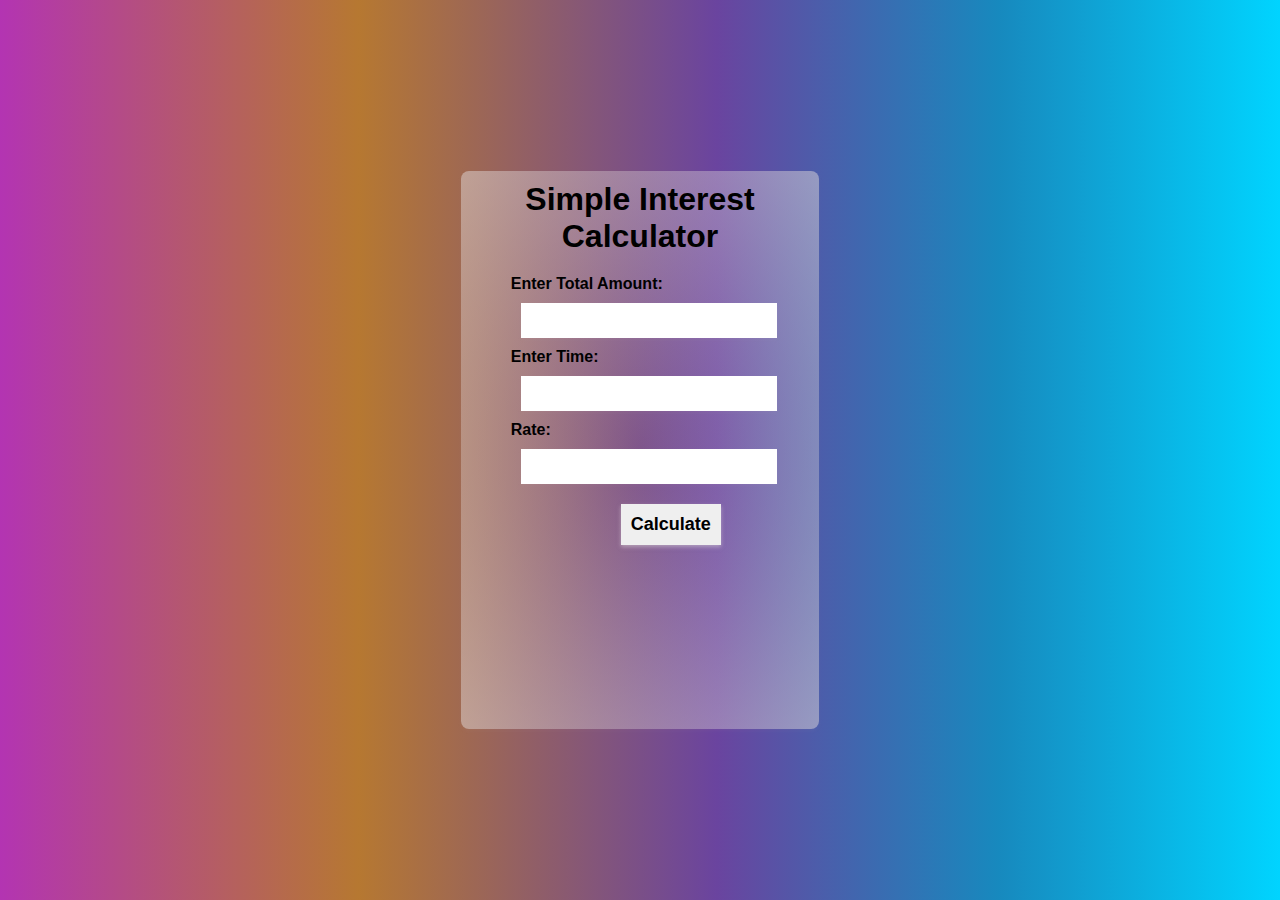
==== index.html @ a53ec9a1 "Add files via upload" ====
<!DOCTYPE html>
<html lang="en">
<head>
    <meta charset="UTF-8">
    <meta http-equiv="X-UA-Compatible" content="IE=edge">
    <meta name="viewport" content="width=device-width, initial-scale=1.0">
    <title>Simple Interest Calculator</title>
    <link rel="stylesheet" href="style.css">
</head>
<body>
    <div class="container">
        <h1>Simple Interest Calculator</h1>
        <div class="inpSection">
            <div class="amt">
                <label for="amount">Enter Total Amount: </label>
                <input type="number" name="amount" id="amount" >
            </div>
            <div class="time">
                <label for="time">Enter Time: </label>
                <input type="number" name="time" id="time" >
            </div>
            <div class="rate">
                <label for="rate">Rate: </label>
                <input type="number" name="rate" id="rate" >
            </div>
            <div class="button">
                <button onclick="Calculate()">Calculate</button>
            </div>
            <div class="result">
                <h3 id="si"></h3>
            </div>
        </div>
    </div>
    
</body>
<script>
    function Calculate()
    {
        let p=document.getElementById('amount').value;
        let t=document.getElementById('time').value;
        let r=document.getElementById('rate').value;

        let  SI=(p*t*r)/100;

        document.getElementById('si').innerHTML="The Total Simple Intrest Is: "+SI;
    }
</script>
</html>
---- style.css ----
*{
    user-select: none;
    margin: 0;
    padding: 0;
    font-family: sans-serif;
    box-sizing: border-box;
    text-decoration: none;
}
body{
    display: grid;
    height: 100vh;
    width: 100%;
    place-items: center;
    background: linear-gradient(90deg, rgba(179,52,178,1) 0%, rgba(182,120,49,1) 28%, rgba(106,68,159,1) 56%, rgba(23,137,190,1) 78%, rgba(0,212,255,1) 100%);
}
.container
{
    text-align: center;
    border-radius: 8px;
    box-shadow: 0 2px 4px rgba(214, 202, 202, 0.05);
    height: 62vh;
    width: 28vw;
    background: radial-gradient(at center, rgba(214, 202, 202, 0.05), rgba(224, 217, 217, 0.5));
}

.container h1
{
    margin: 10px;
}
.inpSection{

    margin: 20px 50px;
    text-align: left;
}
input{
    color: rgba(0, 0, 0, 0.986);
    font-weight: 650;
    outline: none;
    border: none;
    box-shadow: 0 2px 4px rgba(214, 202, 202, 0.05);
    font-size: 18px;
    padding: 15px;
    height: 35px;
    margin: 10px;
    display: flex;
    width: 20vw;
}
.button button{
    padding: 10px;
    margin: 10px 110px;
    font-size: 18px;
    font-weight: 650;
    cursor: pointer;
    border: none;
    outline: none;
    box-shadow: 0 2px 4px rgba(224, 217, 217, 0.5);
}
.result{
    position: relative;
    margin: 20px 0;
}
label{
    font-weight: 600;
}

h3{
    font-size: 20px;
}
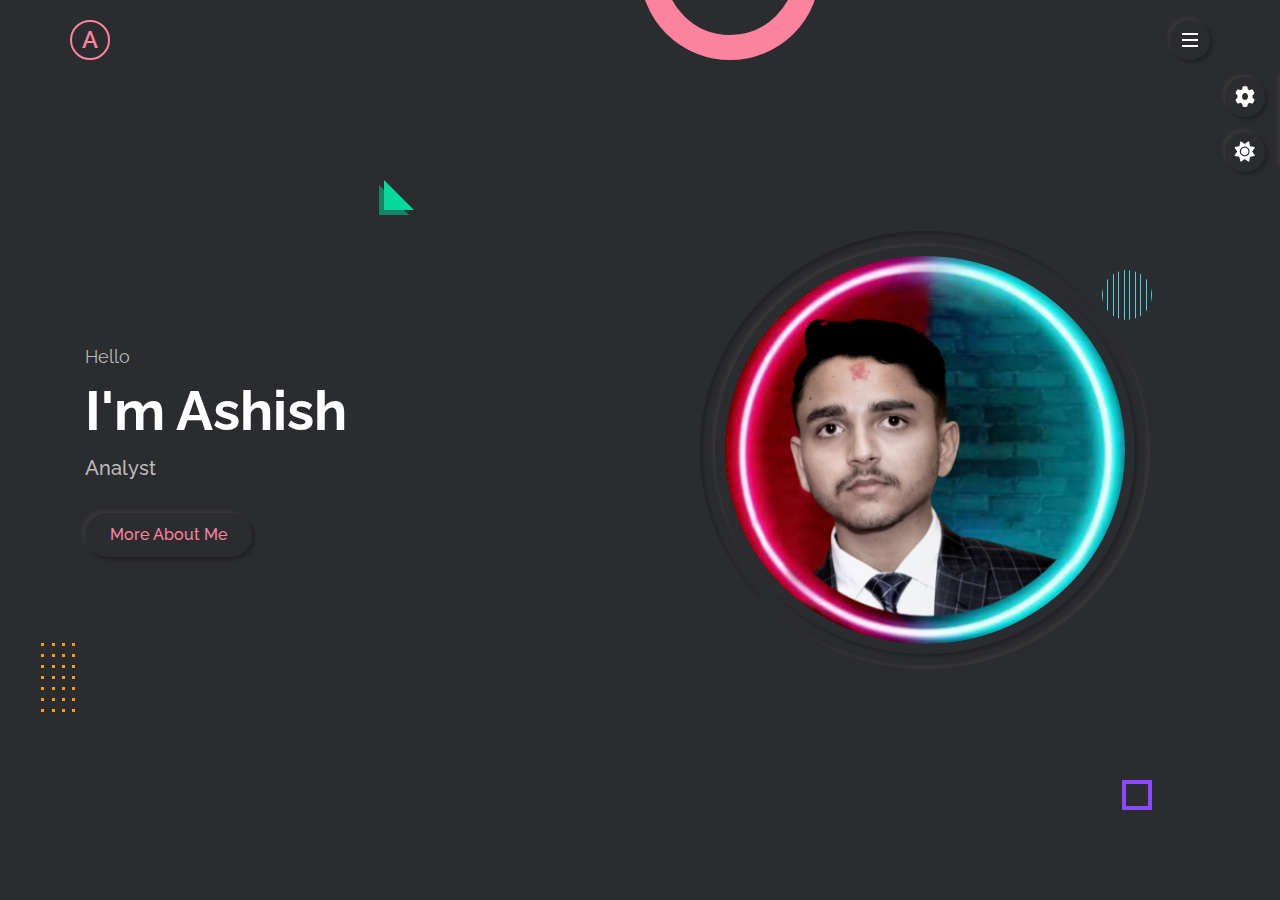
==== commit 08a1ffb7: "Add files via upload" ====
--- a/index.html
+++ b/index.html
@@ -1,48 +1,695 @@
 <!DOCTYPE html>
-<html lang="en">
+<html lang="en-gb">
 <head>
-    <meta charset="UTF-8">
-    <meta http-equiv="X-UA-Compatible" content="IE=edge">
-    <meta name="viewport" content="width=device-width, initial-scale=1.0">
-    <title>Simple Interest Calculator</title>
-    <link rel="stylesheet" href="style.css">
+  <meta charset="utf-8">
+  <title>Ashish Neupane</title>
+  <meta name="viewport" content="width=device-width,initial-scale=1.0">
+  <meta description="Hi! My name is Ashish Neupane I am a Analyst.">
+  <!-- font awesome -->
+  <link rel="stylesheet" type="text/css" href="css/font-awesome.css">
+  <!-- main css -->
+  <link rel="stylesheet" type="text/css" href="css/style.css">
+  <!-- responsive css -->
+  <link rel="stylesheet" type="text/css" href="css/responsive.css">
+   <!-- default color skin -->
+  <link rel="stylesheet" type="text/css" href="css/skins/color-1.css">
+  <!-- style switcher - for demo purposes only -->
+  <link rel="stylesheet" type="text/css" class="alternate-style" title="color-1" href="css/skins/color-1.css">
+  <link rel="stylesheet" type="text/css" class="alternate-style" title="color-2" href="css/skins/color-2.css" disabled>
+  <link rel="stylesheet" type="text/css" class="alternate-style" title="color-3" href="css/skins/color-3.css" disabled>
+  <link rel="stylesheet" type="text/css" class="alternate-style" title="color-4" href="css/skins/color-4.css" disabled>
+  <link rel="stylesheet" type="text/css" class="alternate-style" title="color-5" href="css/skins/color-5.css" disabled>
+  <link rel="stylesheet" type="text/css" href="css/style-switcher.css">
+
 </head>
-<body>
+<body class="dark"
+      oncontextmenu="returnfalse">
+
+  <!-- preloader start -->
+  <div class="preloader">
+      <div class="box">
+         <div></div><div></div><div></div>
+      </div>
+  </div>
+  <!-- preloader end -->
+
+  <!--Popup start-->
+  <div class="popup">
+   <div class="contentBox">
+       <div class="close">
+         <img src="./img/cross.svg" alt="cross mark">
+       </div>
+       <div class="content">
+           <div>
+              <h2>Want to learn TA?</h2>
+           <h3> Scroll Our Blog</h3>
+           <a href="blogger/blog.html">Scroll Now</a>
+           </div>
+       </div>
+   </div>
+</div>
+<!---Automatic show popup after 2 second-->
+<script>
+   const popup = document.querySelector('.popup');
+   const close = document.querySelector('.close');
+
+   window.onload = function(){
+       setTimeout(function(){
+           popup.classList.add('active')
+       } , 1000)
+   }
+
+   close.addEventListener('click',() => {
+       popup.classList.remove('active')
+   })
+</script>
+<!--Popup ends-->
+
+ <!-- header start -->
+ <header class="header">
     <div class="container">
-        <h1>Simple Interest Calculator</h1>
-        <div class="inpSection">
-            <div class="amt">
-                <label for="amount">Enter Total Amount: </label>
-                <input type="number" name="amount" id="amount" >
-            </div>
-            <div class="time">
-                <label for="time">Enter Time: </label>
-                <input type="number" name="time" id="time" >
-            </div>
-            <div class="rate">
-                <label for="rate">Rate: </label>
-                <input type="number" name="rate" id="rate" >
-            </div>
-            <div class="button">
-                <button onclick="Calculate()">Calculate</button>
-            </div>
-            <div class="result">
-                <h3 id="si"></h3>
-            </div>
+       <div class="row justify-content-between">
+          <div class="logo">
+             <a href="">A</a>
+          </div>
+          <div class="hamburger-btn outer-shadow hover-in-shadow">
+             <span></span>
+          </div>
+       </div>
+    </div>
+ </header>
+ <!-- header end -->
+ 
+ <!-- navigation menu start -->
+ <nav class="nav-menu">
+   <div class="close-nav-menu outer-shadow hover-in-shadow">&times;</div>
+   <div class="nav-menu-inner">
+      <ul>
+          <li><a href="#home" class="link-item inner-shadow active">home</a></li>
+          <li><a href="#about" class="link-item outer-shadow hover-in-shadow">about</a></li>
+          <li><a href="#services" class="link-item outer-shadow hover-in-shadow">services</a></li>
+          <li><a href="#portfolio" class="link-item outer-shadow hover-in-shadow">portfolio</a></li>
+          <li><a href="#testimonial" class="link-item outer-shadow hover-in-shadow">testimonial</a></li>
+          <li><a href="#contact" class="link-item outer-shadow hover-in-shadow">contact</a></li>
+      </ul>
+   </div>
+   <!-- copyright text -->
+   <p class="copyright-text">&copy; 2021 Ashish</p>
+ </nav>
+ <div class="fade-out-effect">
+ </div>
+ <!-- navigation menu end -->
+
+ <!-- home section start -->
+ <section class="home-section section active" id="home">
+    <!-- effect wrap start -->
+    <div class="effect-wrap">
+       <div class="effect effect-1">
+       </div>
+       <div class="effect effect-2">
+         <div></div><div></div><div></div><div></div><div></div><div></div><div></div><div></div><div></div><div></div><div></div><div></div><div></div><div></div><div></div><div></div><div></div><div></div><div></div><div></div><div></div><div></div><div></div><div></div><div></div><div></div><div></div><div></div>
+       </div>
+       <div class="effect effect-3">
+       </div>
+       <div class="effect effect-4">
+       </div>
+       <div class="effect effect-5">
+         <div></div><div></div><div></div><div></div><div></div>
+         <div></div><div></div><div></div><div></div><div></div>
+       </div>
+    </div>
+    <!-- effect wrap end -->
+    <div class="container">
+        <div class="row full-screen align-items-center">
+           <div class="home-text">
+             <p>Hello</p>
+             <h2>I'm Ashish</h2>
+             <h1>Analyst</h1>
+             <a href="#about" class="link-item btn-1 outer-shadow hover-in-shadow">More About Me</a>
+           </div>
+           <div class="home-img">
+              <div class="img-box inner-shadow">
+                 <img src="img/profile-pic.png" class="outer-shadow" alt="profile-pic">
+              </div>
+           </div>
         </div>
     </div>
-    
+ </section>
+ <!-- home section end -->
+
+ <!-- about section start -->
+ <section class="about-section section" id="about">
+    <div class="container">
+       <div class="row">
+          <div class="section-title">
+             <h2 data-heading="main info">About me</h2>
+          </div>
+       </div>
+       <div class="row">
+          <div class="about-img">
+             <div class="img-box inner-shadow">
+                <img src="img/profile-pic.png" class="outer-shadow" alt="profile-pic">
+             </div>
+             <!-- social links start -->
+             <div class="social-links">
+                <a href="https://www.facebook.com/ashishneupane4/" class="outer-shadow hover-in-shadow"><i class="fab fa-facebook-f"></i></a>
+                <a href="#" class="outer-shadow hover-in-shadow"><i class="fab fa-twitter"></i></a>
+                <a href="https://www.instagram.com/ashishneupane4/" class="outer-shadow hover-in-shadow"><i class="fab fa-instagram"></i></a>
+                <a href="#" class="outer-shadow hover-in-shadow"><i class="fab fa-linkedin-in"></i></a>
+             </div>
+             <!-- social links end -->
+          </div>
+          <div class="about-info">
+             <p><span>Hi! My name is Ashish Neupane I am a Analyst.</span>  I am 17 years old trader trading in Nepse.My journey on stock market started when I was 15.At that time craze of stock market was not thats high and none of the nepali youtube channel used to share trading videos.Thats why I read a lot of trading books and watched trading videos and foreign market analysis .Thats how my journey to stock market begun . Now ,I am trading in forex as well as stock market and I am providing free trading training to new commers through zoom meeting sessions .. Thank You!</p>
+             <a href="cv.pdf" class="btn-1 outer-shadow hover-in-shadow">Download CV</a>
+             <a href="payment.html" class="link-item btn-1 outer-shadow hover-in-shadow">Book Class</a>
+          </div>
+       </div>
+       <!-- about tabs start -->
+       <div class="row">
+          <div class="about-tabs">
+             <span class="tab-item outer-shadow active" data-target=".skills">skills</span>
+             <span class="tab-item" data-target=".experience">experience</span>
+             <span class="tab-item" data-target=".education">education</span>
+          </div>
+       </div>
+       <!-- about tabs end -->
+
+       <!-- skills start -->
+       <div class="row">
+          <div class="skills tab-content active">
+             <div class="row">
+                <!-- skill item start -->
+                <div class="skill-item">
+                   <p>Analysis</p>
+                   <div class="progress inner-shadow">
+                      <div class="progress-bar" style="width: calc(50% - 14px)">
+                         <span>50%</span>
+                      </div>
+                   </div>
+                </div>
+                <!-- skill item end -->
+                <!-- skill item start -->
+                <div class="skill-item">
+                   <p>Indicators Knowledge</p>
+                   <div class="progress inner-shadow">
+                      <div class="progress-bar" style="width: calc(60% - 14px)">
+                         <span>60%</span>
+                      </div>
+                   </div>
+                </div>
+                <!-- skill item end -->
+                <!-- skill item start -->
+                <div class="skill-item">
+                   <p>Human-Nature Analysis</p>
+                   <div class="progress inner-shadow">
+                      <div class="progress-bar" style="width: calc(70% - 14px)">
+                         <span>70%</span>
+                      </div>
+                   </div>
+                </div>
+                <!-- skill item end -->
+                <!-- skill item start -->
+                <div class="skill-item">
+                   <p>Fundamental Analysis</p>
+                   <div class="progress inner-shadow">
+                      <div class="progress-bar" style="width: calc(80% - 14px)">
+                         <span>80%</span>
+                      </div>
+                   </div>
+                </div>
+                <!-- skill item end -->
+                <!-- skill item start -->
+                <div class="skill-item">
+                   <p>Technical Analysis</p>
+                   <div class="progress inner-shadow">
+                      <div class="progress-bar" style="width: calc(90% - 14px)">
+                         <span>80%</span>
+                      </div>
+                   </div>
+                </div>
+                <!-- skill item end -->
+                <!-- skill item start -->
+                <div class="skill-item">
+                   <p>Overall/Basic Analysis</p>
+                   <div class="progress inner-shadow">
+                      <div class="progress-bar" style="width: calc(100% - 14px)">
+                         <span>95%</span>
+                      </div>
+                   </div>
+                </div>
+                <!-- skill item end -->
+             </div>
+          </div>
+       </div>
+       <!-- skills end -->
+       <!-- experience start -->
+       <div class="row">
+          <div class="experience tab-content">
+             <div class="row">
+                <div class="timeline">
+                   <div class="row">
+                      <!-- timeline item start -->
+                       <div class="timeline-item">
+                          <div class="timeline-item-inner outer-shadow">
+                             <i class="fas fa-briefcase icon"></i>
+                             <span>2019 - Present</span>
+                             <h3>No Position</h3>
+                             <h4>No Company</h4>
+                             <p>Works as Stock Analyst.</p>
+                          </div>
+                       </div>
+                      <!-- timeline item end -->
+                      <!-- timeline item start -->
+                       <div class="timeline-item">
+                          <div class="timeline-item-inner outer-shadow">
+                             <i class="fas fa-briefcase icon"></i>
+                             <span>2019 - Present</span>
+                             <h3>No Position</h3>
+                             <h4>No Company</h4>
+                             <p>Works as Stock Analyst.</p>
+                          </div>
+                       </div>
+                      <!-- timeline item end -->
+                      <!-- timeline item start -->
+                       <div class="timeline-item">
+                          <div class="timeline-item-inner outer-shadow">
+                             <i class="fas fa-briefcase icon"></i>
+                             <span>2019 - Present</span>
+                             <h3>No Position</h3>
+                             <h4>No Company</h4>
+                             <p>Works as Stock Analyst.</p>
+                          </div>
+                       </div>
+                      <!-- timeline item end -->
+                   </div>
+                </div>
+             </div>
+          </div>
+       </div>
+       <!-- experience end -->
+
+       <!-- education start -->
+         <div class="row">
+          <div class="education tab-content">
+             <div class="row">
+                <div class="timeline">
+                   <div class="row">
+                      <!-- timeline item start -->
+                       <div class="timeline-item">
+                          <div class="timeline-item-inner outer-shadow">
+                             <i class="fas fa-graduation-cap icon"></i>
+                             <span>2007 - 2010</span>
+                             <h3>Nursery-One</h3>
+                             <p>Studied at Marigold English Boarding School.</p>
+                          </div>
+                       </div>
+                      <!-- timeline item end -->
+                      <!-- timeline item start -->
+                       <div class="timeline-item">
+                          <div class="timeline-item-inner outer-shadow">
+                             <i class="fas fa-graduation-cap icon"></i>
+                             <span>2010 - 2020</span>
+                             <h3>One-Ten</h3>
+                             <p>Studied at Marigold English Boarding School.</p>
+                          </div>
+                       </div>
+                      <!-- timeline item end -->
+                      <!-- timeline item start -->
+                       <div class="timeline-item">
+                          <div class="timeline-item-inner outer-shadow">
+                             <i class="fas fa-graduation-cap icon"></i>
+                             <span>2020 - 2022</span>
+                             <h3>Eleven-Twelve</h3>
+                             <p>.Studying At Gorkha Secondary School</p>
+                          </div>
+                       </div>
+                      <!-- timeline item end -->
+                   </div>
+                </div>
+             </div>
+          </div>
+       </div>
+       <!-- education end -->
+    </div>
+ </section>
+ <!-- about section end -->
+
+ <!-- service section start -->
+ <section class="service-section section" id="services">
+    <div class="container">
+       <div class="row">
+          <div class="section-title">
+             <h2 data-heading="Services">What i do</h2>
+          </div>
+       </div>
+       <div class="row">
+         <!-- service item start -->
+         <div class="service-item">
+            <div class="service-item-inner outer-shadow">
+                <div class="icon inner-shadow">
+                   <i class="fas fa-mobile-alt"></i>
+                </div>
+                <h3>Technical Analysis</h3>
+                <p>Lorem ipsum dolor sit amet, consectetur adipiscing elit, sed do eiusmod. </p>
+            </div>
+         </div>
+         <!-- service item end -->
+         <!-- service item start -->
+         <div class="service-item">
+            <div class="service-item-inner outer-shadow">
+                <div class="icon inner-shadow">
+                   <i class="fas fa-laptop-code"></i>
+                </div>
+                <h3>Fundamental Analysis</h3>
+                <p>Lorem ipsum dolor sit amet, consectetur adipiscing elit, sed do eiusmod. </p>
+            </div>
+         </div>
+         <!-- service item end -->
+         <!-- service item start -->
+         <div class="service-item">
+            <div class="service-item-inner outer-shadow">
+                <div class="icon inner-shadow">
+                   <i class="fas fa-palette"></i>
+                </div>
+                <h3>Basic Analysis</h3>
+                <p>Lorem ipsum dolor sit amet, consectetur adipiscing elit, sed do eiusmod. </p>
+            </div>
+         </div>
+         <!-- service item end -->
+         <!-- service item start -->
+         <div class="service-item">
+            <div class="service-item-inner outer-shadow">
+                <div class="icon inner-shadow">
+                   <i class="fas fa-code"></i>
+                </div>
+                <h3>Overall Analysis</h3>
+                <p>Lorem ipsum dolor sit amet, consectetur adipiscing elit, sed do eiusmod. </p>
+            </div>
+         </div>
+         <!-- service item end -->
+         <!-- service item start -->
+         <div class="service-item">
+            <div class="service-item-inner outer-shadow">
+                <div class="icon inner-shadow">
+                   <i class="fas fa-search"></i>
+                </div>
+                <h3>Human-Nature Analysis</h3>
+                <p>Lorem ipsum dolor sit amet, consectetur adipiscing elit, sed do eiusmod. </p>
+            </div>
+         </div>
+         <!-- service item end -->
+         <!-- service item start -->
+         <div class="service-item">
+            <div class="service-item-inner outer-shadow">
+                <div class="icon inner-shadow">
+                   <i class="fas fa-bullhorn"></i>
+                </div>
+                <h3>Great support</h3>
+                <p>Lorem ipsum dolor sit amet, consectetur adipiscing elit, sed do eiusmod. </p>
+            </div>
+         </div>
+         <!-- service item end -->
+       </div>
+    </div>
+ </section>
+ <!-- service section end -->
+
+ <!-- portfolio section start -->
+ <section class="portfolio-section section" id="portfolio">
+    <div class="container">
+       <div class="row">
+          <div class="section-title">
+             <h2 data-heading="portfolio">Latest Works</h2>
+          </div>
+       </div>
+       <!-- portfolio filter start -->
+       <div class="row">
+          <div class="portfolio-filter">
+             <span class="filter-item outer-shadow active" data-target="all">all</span>
+             <span class="filter-item" data-target="NEPSE Analysis">NEPSE Analysis</span>
+             <span class="filter-item" data-target="Fundamental Strong Stocks">Fundamental Strong Stocks</span>
+             <span class="filter-item" data-target="Technical Analysis">Technical Analysis</span>
+             <span class="filter-item" data-target="Sector-wise Analysis">Sector-wise Analysis</span>
+          </div>
+       </div>
+       <!-- portfolio filter end -->
+
+       <!-- portfolio items start -->
+       <div class="row portfolio-items">
+          <!-- portfolio item start -->
+           <div class="portfolio-item" data-category="NEPSE Analysis">
+              <div class="portfolio-item-inner outer-shadow">
+                 <div class="portfolio-item-img">
+                    <img src="img/portfolio/thumb/project-1.png" alt="portfolio" 
+                    data-screenshots="img/portfolio/large/project-1/1.png,
+                    img/portfolio/large/project-1/2.png,
+                    img/portfolio/large/project-1/3.png,
+                    img/portfolio/large/project-1/4.png">
+                    <!-- view project btn -->
+                    <span class="view-project">view project</span>
+                 </div>
+                 <p class="portfolio-item-title">personal portfolio</p>
+                 <!-- portfolio item details start -->
+                 <div class="portfolio-item-details">
+                    <div class="row">
+                       <div class="description">
+                         <h3>Project Brief:</h3>
+                         <p>As Per My Knowledge I Have A surface Analysis On NEPSE Which I Have Posted below.Watch It Out. Incase Of Any Confusion You May Contact Me !Ashish Neupane.</p>
+                       </div>
+                       <div class="info">
+                         <h3>Project info</h3>
+                         <ul>
+                            <li>Date - <span>2021-10-07</span></li>
+                            <li>Client - <span>Ashish Neupane</span></li>
+                            <li>Tools - <span>Chart Tools</span></li>
+                            <li>Web - <span><a href="#">nepsealpha.com</a></span></li>
+                         </ul>
+                       </div>
+                    </div>
+                 </div>
+                 <!-- portfolio item details end -->
+              </div>
+           </div>
+          <!-- portfolio item end -->
+         
+         <!--portfolio item start-->
+         <div class="portfolio-item" data-category="Fundamental Strong Stocks">
+              <div class="portfolio-item-inner outer-shadow">
+                 <div class="portfolio-item-img">
+                    <img src="img/portfolio/thumb/project-2.png" alt="portfolio" 
+                    data-screenshots="img/portfolio/large/project-2/1.png">
+                    <!-- view project btn -->
+                    <span class="view-project">view project</span>
+                 </div>
+                 <p class="portfolio-item-title">Fundamental Strong Stocks</p>
+                 <!-- portfolio item details start -->
+                 <div class="portfolio-item-details">
+                    <div class="row">
+                       <div class="description">
+                         <h3>Project Brief:</h3>
+                         <p>Here is the list of fundamental strong stocks of NEPSE filter out by Ashish Neupane. Check it out.</p>
+                       </div>
+                       <div class="info">
+                         <h3>Project info</h3>
+                         <ul>
+                            <li>Date - <span>2021-10-09</span></li>
+                            <li>Client - <span>Ashish Nepane</span></li>
+                            <li>Tools - <span>balance sheet,PB,..</span></li>
+                            <li>Web - <span><a href="#">siteofcompany</a></span></li>
+                         </ul>
+                       </div>
+                    </div>
+                 </div>
+                 <!-- portfolio item details end -->
+              </div>
+           </div>
+         
+     <!-- portfolio items end -->
+  </div>
+</section>       
+ <!-- portfolio section end -->
+
+ <!-- testimonial section start -->
+ <section class="testimonial-section section" id="testimonial">
+   <div class="container">
+      <div class="row">
+         <div class="section-title">
+            <h2 data-heading="testimonial">Client Speak</h2>
+         </div>
+      </div>
+      <div class="row">
+         <div class="testi-box">
+            <div class="testi-slider outer-shadow">
+               <div class="testi-slider-container">
+                  <!-- testi item start -->
+                  <div class="testi-item active">
+                     <i class="fas fa-quote-left left"></i>
+                     <i class="fas fa-quote-right right"></i>
+                     <p>Lorem ipsum dolor sit amet, consectetur adipiscing elit, sed do eiusmod tempor incididunt ut labore et dolore magna aliqua</p>
+                     <img src="img/testimonial/1.png" alt="testimonial">
+                     <span>Raj Himachal</span>
+                  </div>
+                  <!-- testi item end -->
+                  <!-- testi item start -->
+                  <div class="testi-item">
+                     <i class="fas fa-quote-left left"></i>
+                     <i class="fas fa-quote-right right"></i>
+                     <p>Lorem ipsum dolor sit amet, consectetur adipiscing elit, sed do eiusmod tempor incididunt ut labore et dolore magna aliqua</p>
+                     <img src="img/testimonial/1.png" alt="testimonial">
+                     <span>soshiv upreti</span>
+                  </div>
+                  <!-- testi item end -->
+                  <!-- testi item start -->
+                  <div class="testi-item">
+                     <i class="fas fa-quote-left left"></i>
+                     <i class="fas fa-quote-right right"></i>
+                     <p>Lorem ipsum dolor sit amet, consectetur adipiscing elit, sed do eiusmod tempor incididunt ut labore et dolore magna aliqua</p>
+                     <img src="img/testimonial/1.png" alt="testimonial">
+                     <span>Ashish Neupane</span>
+                  </div>
+                  <!-- testi item end -->
+               </div>
+            </div>
+            <div class="testi-slider-nav">
+               <span class="prev outer-shadow hover-in-shadow"><i class="fas fa-angle-left"></i></span>
+               <span class="next outer-shadow hover-in-shadow"><i class="fas fa-angle-right"></i></span>
+            </div>
+         </div>
+      </div>
+   </div>
+ </section>
+ <!-- testimonial section end -->
+
+ <!-- contact section start -->
+ <section class="contact-section section" id="contact">
+    <div class="container">
+       <div class="row">
+          <div class="section-title">
+             <h2 data-heading="contact">Get In Touch</h2>
+          </div>
+       </div>
+       <div class="row">
+          <!-- contact item start -->
+          <div class="contact-item">
+             <div class="contact-item-inner outer-shadow">
+               <i class="fas fa-phone"></i>
+               <span>Phone</span>
+               <p>+9779829565752</p>
+             </div>
+          </div>
+          <!-- contact item end -->
+          <!-- contact item start -->
+          <div class="contact-item">
+             <div class="contact-item-inner outer-shadow">
+               <i class="fas fa-envelope"></i>
+               <span>Email</span>
+               <p>contact@ashishneupane.info.np</p>
+             </div>
+          </div>
+          <!-- contact item end -->
+          <!-- contact item start -->
+          <div class="contact-item">
+             <div class="contact-item-inner outer-shadow">
+               <i class="fas fa-map-marker-alt"></i>
+               <span>Address</span>
+               <p>Tulsipur, Nepal</p>
+             </div>
+          </div>
+          <!-- contact item end -->
+       </div>
+       <div class="row">
+         <div class="contact-form">
+          <form action="https://formsubmit.co/e007603e1a70006af11b4a88a1d263e3" method="POST" >
+           <input type="hidden" name="_captcha" value="false">
+           <input type="hidden" name="_next" value="https://ashishneupane.info.np/#home">
+                  <div class="row">
+                      <div class="w-50">
+                         <div class="input-group outer-shadow hover-in-shadow">
+                           <input type="text" placeholder="Name" class="input-control" name="name" required>
+                         </div>
+                         <div class="input-group outer-shadow hover-in-shadow">
+                           <input type="text" placeholder="Email" class="input-control" name="email" required>
+                         </div>
+                         <div class="input-group outer-shadow hover-in-shadow">
+                           <input type="text" placeholder="Subject" class="input-control" name="subject">
+                         </div>
+                      </div>
+                      <div class="w-50">
+                         <div class="input-group outer-shadow hover-in-shadow">
+                            <textarea class="input-control" name="message" placeholder="Message"></textarea>
+                         </div>
+                      </div>
+                  </div>
+                  <div class="row">
+                     <div class="submit-btn">
+                        <button type="submit" class="btn-1 outer-shadow hover-in-shadow">Send Message</button>
+                     </div>
+                  </div>
+            </form>
+         </div>
+       </div>
+    </div>
+ </section>
+ <!-- contact section end -->
+
+ <!-- portfolio popup start -->
+ <div class="pp portfolio-popup">
+    <div class="pp-details">
+       <div class="pp-details-inner">
+          <div class="pp-title">
+             <h2></h2>
+             <p>Category - <span class="pp-project-category"></span></p>
+          </div>
+          <div class="pp-project-details">
+          </div>
+       </div>
+    </div>
+
+    <div class="separator"></div>
+
+    <div class="pp-main">
+       <div class="pp-main-inner">
+          <div class="pp-project-details-btn outer-shadow hover-in-shadow">Project Details <i class="fas fa-plus"></i></div>
+          <div class="pp-close outer-shadow hover-in-shadow">&times;</div>
+          <img src="img/portfolio/large/project-1/1.png" alt="img" class="pp-img outer-shadow">
+          <div class="pp-counter"></div>
+       </div>
+       <div class="pp-loader">
+          <div></div>
+       </div>
+       <!-- pp navigation -->
+       <div class="pp-prev"><i class="fas fa-play"></i></div>
+        <div class="pp-next"><i class="fas fa-play"></i></div>
+    </div>
+ </div>
+ <!-- portfolio popup end -->
+
+ <!-- style switcher start - for demo purposes only -->
+ <div class="style-switcher outer-shadow">
+    <div class="style-switcher-toggler s-icon outer-shadow hover-in-shadow">
+       <i class="fas fa-cog fa-spin"></i>
+    </div>
+    <div class="day-night s-icon outer-shadow hover-in-shadow">
+       <i class="fas"></i>
+    </div>
+
+    <h4>Theme Colors</h4>
+    <div class="colors">
+      <span class="color-1" onclick="setActiveStyle('color-1')"></span>
+      <span class="color-2" onclick="setActiveStyle('color-2')"></span>
+      <span class="color-3" onclick="setActiveStyle('color-3')"></span>
+      <span class="color-4" onclick="setActiveStyle('color-4')"></span>
+      <span class="color-5" onclick="setActiveStyle('color-5')"></span>
+    </div>
+ </div>
+ <!-- style switcher end -->
+
+
+<!-- main js -->
+<script src="js/main.js"></script>
+<!-- style switcher js -->
+<script src="js/style-switcher.js"></script>
 </body>
-<script>
-    function Calculate()
-    {
-        let p=document.getElementById('amount').value;
-        let t=document.getElementById('time').value;
-        let r=document.getElementById('rate').value;
-
-        let  SI=(p*t*r)/100;
-
-        document.getElementById('si').innerHTML="The Total Simple Intrest Is: "+SI;
-    }
-</script>
-</html>+</html>
+
--- a/css/style.css
+++ b/css/style.css
@@ -0,0 +1,1439 @@
+
+/*-----------
+fonts
+--------------*/
+@import url('https://fonts.googleapis.com/css2?family=Raleway:wght@400;500;600;700&display=swap');
+
+@import url('https://cdnjs.cloudflare.com/ajax/libs/font-awesome/6.0.0-beta3/css/all.min.css');
+
+/*---------------
+global style
+----------------*/
+/* define custom css variables */
+:root{
+   --bg-black-900: #000000;
+   --bg-black-100: #dddddd;
+   --bg-black-50: #eff0f4;
+   --bg-opacity: rgba(255,255,255,0.5);
+   --text-black-900: #000000;
+   --text-black-700: #555555;
+   --text-black-600: #666666;
+   --text-black-300: #bbbbbb;
+   --outer-shadow: 3px 3px 3px #d0d0d0, -3px -3px 3px #f8f8f8;
+   --outer-shadow-0: 0 0 0 #d0d0d0, 0 0 0 #f8f8f8;
+   --inner-shadow: inset 3px 3px 3px #d0d0d0, inset -3px -3px 3px #f8f8f8;
+   --inner-shadow-0: inset 0 0 0 #d0d0d0, inset 0 0 0 #f8f8f8;
+}
+/* override custom css variables for dark theme */
+body.dark{
+   --bg-black-900: #ffffff;
+   --bg-black-100: #353535;
+   --bg-black-50: #2b2c2f;
+   --bg-opacity: rgba(43,44,47,0.5);
+   --text-black-900: #ffffff;
+   --text-black-700: #ffffff;
+   --text-black-600: #bbbbbb;
+   --outer-shadow: 3px 3px 3px #222327, -3px -3px 3px #363636;
+   --outer-shadow-0: 0 0 0 #222327, 0 0 0 #363636;
+   --inner-shadow: inset 3px 3px 3px #222327, inset -3px -3px 3px #363636;
+   --inner-shadow-0: inset 0 0 0 #222327, inset 0 0 0 #363636;
+}
+body{
+   font-size: 16px;
+   line-height: 1.5;
+   overflow-x: hidden;
+   background-color: var(--bg-black-50);
+}
+body.hidden-scrolling{
+   overflow-y: hidden;
+}
+*:not(i){
+   font-family: 'Raleway', sans-serif;
+   font-weight: 400;
+}
+*{
+   margin:0;
+   padding: 0;
+   box-sizing: border-box;
+   outline: none;
+}
+:before,:after{
+   box-sizing: border-box;
+}
+a{
+   text-decoration: none;
+}
+ul{
+   list-style: none;
+   margin:0;
+   padding:0;
+}
+img{
+   vertical-align: middle;
+   max-width: 100%;
+}
+.container{
+   max-width: 1140px;
+   margin:auto;
+}
+.row{
+   display: flex;
+   flex-wrap: wrap;
+}
+.justify-content-between{
+   justify-content: space-between;
+}
+.outer-shadow{
+   box-shadow: var(--outer-shadow);
+}
+.inner-shadow{
+   box-shadow: var(--inner-shadow);
+}
+.hover-in-shadow{
+   position: relative;
+   z-index: 1;
+}
+.hover-in-shadow:hover{
+   box-shadow: var(--outer-shadow-0);  
+}
+.hover-in-shadow:after{
+   content: '';
+   position: absolute;
+   left:0;
+   top:0;
+   width: 100%;
+   height: 100%;
+   transition: all 0.3s ease;
+   z-index: -1;
+}
+.hover-in-shadow:hover:after{
+   box-shadow: var(--inner-shadow);
+}
+.align-items-center{
+   align-items: center;
+}
+.btn-1{
+   padding: 10px 25px;
+   font-size: 16px;
+   font-weight: 500;
+   color: var(--skin-color);
+   background-color: transparent;
+   line-height: 1.5;
+   cursor: pointer;
+   border-radius: 30px;
+   transition: all 0.3s ease;
+   display: inline-block;
+   border:none;
+}
+.btn-1:after{
+   border-radius: 30px;
+}
+.effect-wrap .effect{
+   position: absolute;
+   z-index: -1;
+}
+.effect-1{
+   width: 30px;
+   height: 30px;
+   border:4px solid #8a49ff;
+   right: 10%;
+   bottom: 10%;
+   animation: spin 10s linear infinite
+}
+.effect-2{
+   left: 3%;
+   bottom: 20%;
+   width: 40px;
+   display: flex;
+   flex-wrap: wrap;
+   justify-content: space-between;
+   animation: topBounce 3s ease-in-out infinite
+}
+.effect-2 div{
+   height: 3px;
+   width: 3px;
+   background-color: #ff9c07;
+   margin:0 3px 8px;
+}
+.effect-3{
+   height: 180px;
+   width: 180px;
+   border:25px solid var(--skin-color);
+   border-radius: 50%;
+   left: 50%;
+   top:-120px;
+   animation: leftBounce 3s ease-in-out infinite
+}
+.effect-4{
+   border-top:30px solid transparent;
+   border-left:30px solid #06d79c;
+   left: 30%;
+   top:20%;
+   animation: spin 15s linear infinite;
+}
+.effect-4:before{
+   content: '';
+   border-top:30px solid transparent;
+   border-left:30px solid #06d79c;
+   position: absolute;
+   opacity: 0.5;
+   left: -35px;
+   top:-25px;
+}
+.effect-5{
+   height: 50px;
+   width: 50px;
+   right: 10%;
+   top:30%;
+   display: flex;
+   justify-content: space-between;
+   border-radius: 50%;
+   overflow:hidden;
+   animation: spin 10s linear infinite;
+}
+.effect-5 div{
+   width: 1px;
+   background-color: #4dd0e1;
+}
+@keyframes spin{
+   0%{
+      transform: rotate(0deg);
+   }
+   100%{
+      transform: rotate(360deg);
+   }
+}
+@keyframes topBounce{
+   0%,100%{
+      transform: translateY(0);
+   }
+   50%{
+     transform: translateY(25px);  
+   }
+}
+@keyframes leftBounce{
+   0%,100%{
+      transform: translateX(0);
+   }
+   50%{
+     transform: translateX(25px);  
+   }
+}
+@keyframes fadeInTop{
+   0%{
+      opacity:0;
+      transform: translateY(-25px);
+   }
+   100%{
+      opacity:1;
+      transform: translateY(0px);  
+   }
+}
+.section-title{
+   padding: 0 15px;
+   flex:0 0 100%;
+   max-width: 100%;
+   text-align: center;
+   margin-bottom: 60px;
+}
+.section-title h2{
+   display: inline-block;
+   font-size: 30px;
+   font-weight: 700;
+   color: var(--text-black-900);
+   text-transform: uppercase;
+   margin:0;
+}
+.section-title h2:before{
+   content: attr(data-heading);
+   display: block;
+   font-size: 16px;
+   font-weight: 600;
+   color: var(--skin-color);
+}
+.section.hide{
+   display: none;
+}
+
+/*-----------
+preloader
+-----------*/
+.preloader{
+   position: fixed;
+   left:0;
+   top:0;
+   height: 100%;
+   width: 100%;
+   z-index: 1500;
+   background-color: var(--bg-black-50);
+   display: flex;
+   align-items: center;
+   justify-content: center;
+}
+.preloader.fade-out{
+   opacity: 0;
+   transition: all 0.6s ease;
+}
+.preloader .box{
+   width: 65px;
+   display: flex;
+   flex-wrap: wrap;
+   justify-content: space-between;
+}
+.preloader .box div{
+   height: 15px;
+   width: 15px;
+   background-color: var(--skin-color);
+   border-radius: 50%;
+   animation: loaderAni 1s ease infinite;
+}
+.preloader .box div:nth-child(2){
+   animation-delay: 0.1s;
+}
+.preloader .box div:nth-child(3){
+   animation-delay: 0.2s;
+}
+@keyframes loaderAni{
+   0%,100%{
+      transform: translateY(0);
+   }
+   50%{
+      transform: translateY(-30px);  
+   }
+}
+/*-----------
+header
+-------------*/
+.header{
+   padding: 20px 15px;
+   position: absolute;
+   width: 100%;
+   top:0;
+   left: 0;
+   z-index: 50;
+}
+.header .logo a{
+   display: inline-block;
+   text-align: center;
+   line-height: 36px;
+   height: 40px;
+   width: 40px;
+   font-size: 24px;
+   color:var(--skin-color);
+   border-radius: 50%;
+   border:2px solid var(--skin-color);
+   font-weight: 600;
+   text-transform: uppercase;
+}
+.header .hamburger-btn{
+   height: 40px;
+   width: 40px;
+   display: flex;
+   align-items: center;
+   cursor: pointer;
+   border-radius: 50%;
+   justify-content: center;
+   transition: all 0.3s ease;
+}
+.header .hamburger-btn:after{
+   border-radius: 50%;
+}
+.header .hamburger-btn span{
+   display: block;
+   height: 2px;
+   width: 16px;
+   background-color: var(--bg-black-900);
+   position: relative;
+}
+.header .hamburger-btn span:before,
+.header .hamburger-btn span:after{
+   content: '';
+   position: absolute;
+   left:0;
+   width: 100%;
+   height: 100%;
+   background-color: var(--bg-black-900);
+}
+.header .hamburger-btn span:before{
+   top:-6px;
+}
+.header .hamburger-btn span:after{
+   top:6px;
+}
+
+/*--------------
+navigation menu
+----------------*/
+.nav-menu{
+   position: fixed;
+   background-color: var(--bg-black-50);
+   padding:0 15px;
+   left:0;
+   top:0;
+   width: 100%;
+   height: 100%;
+   z-index:-1;
+   opacity:0;
+   visibility: hidden;
+   overflow-y: auto;
+}
+.fade-out-effect{
+   position: fixed;
+   left:0;
+   top:0;
+   width: 100%;
+   height: 100%;
+   background-color: var(--bg-black-50);
+   z-index: -1;
+   visibility: hidden;
+}
+.fade-out-effect.active{
+   visibility: visible;
+   z-index: 1000;
+   animation: fadeOut 0.3s ease-out;
+}
+@keyframes fadeOut{
+   0%{
+      opacity: 1;
+   }
+   100%{
+      opacity: 0;
+   }
+}
+.nav-menu.open{
+   visibility: visible;
+   opacity:1;
+   z-index: 999;
+   transition: all 0.3s ease-in;
+}
+.nav-menu .close-nav-menu{
+   height: 40px;
+   width: 40px;
+   display: block;
+   font-size: 35px;
+   line-height: 35px;
+   border-radius: 50%;
+   position: absolute;
+   right: 15px;
+   top:15px;
+   cursor: pointer;
+   text-align: center;
+   color: var(--text-black-600);
+   transition: all 0.3s ease;
+}
+.nav-menu .close-nav-menu:after{
+   border-radius: 50%;
+}
+.nav-menu-inner{
+   min-height: 100vh;
+   display: flex;
+   align-items: center;
+   justify-content: center;
+}
+.nav-menu ul{
+   padding:15px;
+}
+.nav-menu ul li{
+   display: block;
+   margin-bottom: 20px;
+   text-align: center;
+}
+.nav-menu ul li:last-child{
+   margin-bottom:0;
+}
+.nav-menu ul li a{
+   display: inline-block;
+   font-size: 28px;
+   font-weight: 600;
+   color: var(--text-black-600);
+   padding: 5px 30px;
+   text-transform: capitalize;
+   border-radius: 30px;
+   transition: all 0.3s ease;
+}
+.nav-menu ul li a.active{
+   color: var(--skin-color);
+}
+.nav-menu ul li a:after{
+   border-radius: 30px;
+}
+.nav-menu .copyright-text{
+   position: absolute;
+   top:50%;
+   font-size: 15px;
+   color: var(--text-black-600);
+   transform: translateY(-50%) rotate(-90deg);
+   left:-60px
+}
+
+
+/*-----------
+home section
+------------*/
+.home-section{
+   position: relative;
+}
+.home-section .full-screen{
+   padding:50px 0;
+   min-height: 100vh;
+}
+.home-section .home-text,
+.home-section .home-img{
+   flex:0 0 50%;
+   max-width: 50%;
+   padding:0 15px;
+}
+.home-section .home-text p{
+   color: var(--text-black-300);
+   font-size: 18px;
+   text-transform: capitalize;
+   margin:0;
+}
+.home-section .home-text h2{
+   font-size: 55px;
+   font-weight: 700;
+   color: var(--text-black-900);
+   margin:0;
+}
+.home-section .home-text h1{
+   font-size: 20px;
+   font-weight: 500;
+   color: var(--text-black-600);
+   margin:0;
+   text-transform: capitalize;
+}
+.home-section .home-text .btn-1{
+   margin-top: 30px;
+}
+.home-section .home-img .img-box{
+   max-width: 450px;
+   display: block;
+   margin:auto;
+   border-radius: 50%;
+   padding: 15px;
+}
+.home-section .home-img .img-box img{
+   width: 100%;
+   border-radius: 50%;
+   border:10px solid transparent;
+}
+
+/*----------------
+about section
+----------------*/
+.about-section{
+   padding: 80px 0 0;
+   min-height: 100vh;
+}
+.about-section .about-img{
+   flex:0 0 40%;
+   max-width: 40%;
+   padding:0 15px;
+}
+.about-section .about-img .img-box{
+   padding: 15px;
+   border-radius: 5px;
+}
+.about-section .about-img .img-box img{
+   width: 100%;
+   border:10px solid transparent;
+   border-radius: 5px;
+}
+.about-section .about-img .social-links{
+   margin-top:20px;
+   text-align: center;
+}
+.about-section .about-img .social-links a{
+   display: inline-block;
+   height: 40px;
+   width: 40px;
+   font-size: 16px;
+   text-align: center;
+   color: var(--text-black-600);
+   margin:0 4px;
+   border-radius: 50%;
+   transition: all 0.3s ease;
+}
+.about-section .about-img .social-links a i{
+   line-height: 40px;
+}
+.about-section .about-img .social-links a:after{
+   border-radius: 50%;
+}
+.about-section .about-img .social-links a:hover{
+   color: var(--skin-color);
+}
+.about-section .about-info{
+   flex:0 0 60%;
+   max-width: 60%;
+   padding:0 15px;
+}
+.about-section .about-info p{
+   font-size: 16px;
+   line-height: 26px;
+   margin-bottom: 15px;
+   color: var(--text-black-600);
+}
+.about-section .about-info span{
+   font-weight: 600;
+}
+.about-section .about-info .btn-1{
+   margin:30px 20px 0 0;
+}
+.about-section .about-tabs{
+   padding: 60px 15px 50px;
+   flex:0 0 100%;
+   max-width: 100%;
+   text-align: center;
+}
+.about-section .about-tabs .tab-item{
+   display: inline-block;
+   margin:0 5px 10px;
+   cursor: pointer;
+   padding: 5px 10px;
+   border-radius: 30px;
+   transition: all 0.3s ease;
+   font-size: 16px;
+   color: var(--text-black-600);
+   font-weight: 500;
+   text-transform: capitalize;
+}
+.about-section .about-tabs .tab-item:hover:not(.active){
+   opacity:0.6;
+}
+.about-section .about-tabs .tab-item.active{
+   color: var(--skin-color);
+}
+.about-section .tab-content{
+   flex:0 0 100%;
+   max-width: 100%;
+   display: none;
+}
+.about-section .tab-content.active{
+   display: block;
+   animation: fadeInTop 0.5s ease;
+}
+.about-section .skills{
+   padding:0 0 40px;
+}
+.about-section .skills .skill-item{
+   flex:0 0 50%;
+   max-width: 50%;
+   padding:0 15px;
+   margin-bottom: 40px;
+}
+.about-section .skills .skill-item p{
+   font-size: 16px;
+   color: var(--text-black-600);
+   text-transform: capitalize;
+   margin:0 0 10px;
+}
+.about-section .skills .skill-item .progress{
+   height: 20px;
+   border-radius: 10px;
+   position: relative;
+}
+.about-section .skills .skill-item .progress-bar{
+   background-color: var(--text-black-600);
+   height: 6px;
+   left: 7px;
+   top:7px;
+   position: absolute;
+   border-radius: 10px;
+}
+.about-section .skills .skill-item .progress-bar span{
+   position: absolute;
+   right: 0;
+   top:0;
+   font-size: 16px;
+   font-weight: 500;
+   color: var(--text-black-600);
+   margin-top: -40px;
+}
+.about-section .education,
+.about-section .experience{
+   padding-bottom:80px;
+}
+.about-section .timeline{
+   flex:0 0 100%;
+   max-width: 100%;
+   position: relative;
+}
+.about-section .timeline:before{
+   content: '';
+   width: 1px;
+   height: 100%;
+   left: 50%;
+   top:0;
+   background-color: var(--bg-black-100);
+   position: absolute;
+}
+.about-section .timeline .timeline-item{
+   flex:0 0 100%;
+   max-width: 100%;
+   padding:0 15px;
+}
+.about-section .timeline .timeline-item:nth-child(odd){
+   padding-right: calc(50% + 50px);
+   text-align: right;
+}
+.about-section .timeline .timeline-item:nth-child(even){
+   padding-left: calc(50% + 50px);
+}
+.about-section .timeline .timeline-item-inner{
+   padding: 30px;
+   border-radius: 5px;
+   position: relative;
+}
+.about-section .timeline .timeline-item-inner:before{
+   content: '';
+   position: absolute;
+   width: 30px;
+   height: 1px;
+   background-color: var(--bg-black-100);
+   top:37px;
+   z-index: -1;
+}
+.about-section .timeline .timeline-item:nth-child(odd) .timeline-item-inner:before{
+   right: -30px;
+}
+.about-section .timeline .timeline-item:nth-child(even) .timeline-item-inner:before{
+   left: -30px;
+}
+.about-section .timeline .timeline-item-inner .icon{
+   height: 40px;
+   width: 40px;
+   background-color: var(--bg-black-50);
+   text-align: center;
+   border:1px solid var(--bg-black-100);
+   line-height: 40px;
+   border-radius: 50%;
+   font-size: 16px;
+   color: var(--skin-color);
+   position: absolute;
+   top:18px;
+}
+.about-section .timeline .timeline-item:nth-child(odd) .icon{
+   right: -70px;
+}
+.about-section .timeline .timeline-item:nth-child(even) .icon{
+   left: -70px;
+}
+.about-section .timeline .timeline-item-inner span{
+   font-weight: 500;
+   color: var(--skin-color);
+   display: block;
+   margin:0 0 10px;
+   text-transform: capitalize;
+}
+.about-section .timeline .timeline-item-inner h3{
+   font-size: 20px;
+   color: var(--text-black-700);
+   font-weight: 600;
+   margin:0 0 5px;
+   text-transform: capitalize;
+}
+.about-section .timeline .timeline-item-inner h4{
+   font-size: 16px;
+   font-style: italic;
+   color: var(--text-black-600);
+   margin:0;
+}
+.about-section .timeline .timeline-item-inner p{
+   font-size: 16px;
+   color: var(--text-black-600);
+   line-height: 26px;
+   margin:15px 0 0;
+}
+
+/*-----------------
+service section
+-----------------*/
+.service-section{
+   padding:80px 0 80px;
+   min-height: 100vh;
+}
+.service-section .service-item{
+   flex:0 0 33.33%;
+   max-width: 33.33%;
+   padding:15px;
+   display: flex;
+   flex-wrap: wrap;
+}
+.service-section .service-item-inner{
+   padding: 50px 15px;
+   border-radius: 5px;
+   text-align: center;
+   width: 100%;
+}
+.service-section .service-item-inner .icon{
+   height: 60px;
+   width: 60px;
+   text-align: center;
+   border-radius: 50%;
+   transition: all 0.3s ease;
+   display: block;
+   margin:0 auto 30px;
+   position: relative;
+   color: var(--text-black-600);
+}
+.service-section .service-item-inner .icon:after{
+   content: '';
+   position: absolute;
+   left:0;
+   top:0;
+   width: 100%;
+   height: 100%;
+   border-radius: 50%;
+   transition: all 0.3s ease;
+}
+.service-section .service-item-inner:hover .icon{
+   box-shadow: var(--inner-shadow-0);
+}
+.service-section .service-item-inner:hover .icon:after{
+   box-shadow: var(--outer-shadow);
+}
+.service-section .service-item-inner .icon i{
+   font-size: 25px;
+   line-height: 60px;
+   transition: all 0.3s ease;
+}
+.service-section .service-item-inner:hover .icon i{
+   color: var(--skin-color);
+}
+.service-section .service-item-inner h3{
+   font-size: 20px;
+   font-weight:600;
+   color: var(--text-black-700);
+   margin:0 0 10px;
+   text-transform: capitalize;
+}
+.service-section .service-item-inner p{
+   font-size: 16px;
+   color: var(--text-black-600);
+   margin:0;
+   line-height: 26px;
+}
+
+/*----------------- 
+portfolio section 
+---------------------*/
+.portfolio-section{
+   padding:80px 0 80px;
+   min-height: 100vh;
+}
+.portfolio-section .section-title{
+   margin-bottom: 40px;
+}
+.portfolio-section .portfolio-filter{
+   padding:0 15px;
+   flex:0 0 100%;
+   max-width: 100%;
+   text-align: center;
+   margin-bottom: 20px;
+}
+.portfolio-section .filter-item{
+   display: inline-block;
+   margin:0 5px 10px;
+   padding: 5px 10px;
+   border-radius: 30px;
+   cursor: pointer;
+   font-weight: 500;
+   color: var(--text-black-600);
+   text-transform: capitalize;
+   font-size: 16px;
+   transition: all 0.3s ease;
+}
+.portfolio-section .filter-item:hover:not(.active){
+   opacity: 0.6;
+}
+.portfolio-section .filter-item.active{
+   color: var(--skin-color);
+}
+.portfolio-section .portfolio-item{
+   flex:0 0 33.33%;
+   max-width: 33.33%;
+   padding:15px;
+   display: flex;
+   flex-wrap: wrap;
+}
+.portfolio-section .portfolio-item.hide{
+   display: none;
+}
+.portfolio-section .portfolio-item.show{
+   display: block;
+   animation: fadeInTop 0.5s ease;
+}
+.portfolio-section .portfolio-item-inner{
+   padding: 15px;
+   border-radius: 5px;
+   cursor: pointer;
+   width: 100%;
+}
+.portfolio-section .portfolio-item-img img{
+   border-radius: 5px;
+   width: 100%;
+   transition: all 0.3s ease;
+}
+.portfolio-section .portfolio-item-inner:hover .portfolio-item-img img{
+   transform: translateY(-25px);
+}
+.portfolio-section .portfolio-item-img{
+   position: relative;
+}
+.portfolio-section .portfolio-item-img .view-project{
+   text-transform: capitalize;
+   font-size: 16px;
+   font-weight: 500;
+   color: var(--skin-color);
+   transition: all 0.3s ease;
+   position: absolute;
+   left:0;
+   bottom:-4px;
+   transform: translateY(-5px);
+   z-index: -1;
+   opacity:0;
+}
+.portfolio-section .portfolio-item-inner:hover .view-project{
+   transform: translateY(0px);
+   opacity:1;
+}
+.portfolio-section .portfolio-item-details{
+   display: none;
+}
+.portfolio-section .portfolio-item-inner p{
+   font-size: 16px;
+   margin:10px 0 0;
+   color: var(--text-black-600);
+   text-transform: capitalize;
+}
+
+/*---------------
+ portfolio popup
+ -----------------*/
+.portfolio-popup{
+   background-color: var(--bg-black-50);
+   position: fixed;
+   left:0;
+   top:0;
+   width: 100%;
+   height: 100%;
+   z-index: 1000;
+   overflow-y: scroll;
+   opacity:0;
+   visibility: hidden;
+   transition: all 0.3s ease;
+}
+.portfolio-popup.open{
+   visibility: visible;
+   opacity: 1;
+}
+.portfolio-popup .pp-loader{
+   position: fixed;
+   left:0;
+   top:0;
+   height: 100%;
+   width: 100%;
+   z-index: 1005;
+   background-color: var(--bg-opacity);
+   display: flex;
+   align-items: center;
+   justify-content: center;
+   visibility: hidden;
+   opacity:0;
+}
+.portfolio-popup .pp-loader.active{
+   visibility: visible;
+   opacity:1;
+}
+.portfolio-popup .pp-loader div{
+   height: 40px;
+   width: 40px;
+   border:3px solid var(--skin-color);
+   border-radius: 50%;
+   border-right: 3px solid transparent;
+   animation: spin 2s linear infinite;
+}
+.portfolio-popup .pp-details{
+   max-width: 1350px;
+   width: calc(85% + 30px);
+   margin:auto;
+   max-height: 0;
+   overflow: hidden;
+   opacity:0;
+   transition: all 0.5s ease;
+}
+.portfolio-popup .pp-details.active{
+   opacity:1;
+}
+.portfolio-popup .pp-details-inner{
+   padding:30px 0;
+}
+.portfolio-popup .pp-title{
+   padding:0 15px;
+}
+.portfolio-popup .pp-title h2{
+   font-size: 28px;
+   color: var(--text-black-900);
+   text-transform: capitalize;
+   font-weight: 600;
+   margin:0 0 5px;
+}
+.portfolio-popup .pp-title p{
+   font-size: 14px;
+   font-weight: 600;
+   color: var(--text-black-600);
+   margin:0 0 15px;
+   border-bottom: 1px solid var(--bg-black-100);
+   padding-bottom: 10px;
+}
+.portfolio-popup .pp-title p span{
+   font-weight: 400;
+   text-transform: capitalize;
+}
+.portfolio-popup .pp-project-details h3{
+   font-size: 20px;
+   font-weight: 600;
+   color: var(--text-black-700);
+   margin:0 0 15px;
+   text-transform: capitalize;
+}
+.portfolio-popup .description{
+   flex:0 0 65%;
+   max-width: 65%;
+   padding:0 15px;
+}
+.portfolio-popup .description p{
+   font-size: 16px;
+   color: var(--text-black-600);
+   line-height: 26px;
+   margin:0;
+}
+.portfolio-popup .info{
+   flex:0 0 35%;
+   max-width: 35%;
+   padding:0 15px;
+}
+.portfolio-popup .info ul li{
+   display: block;
+   margin-bottom: 10px;
+   font-weight: 600;
+   color: var(--text-black-600);
+   font-size: 16px;
+}
+.portfolio-popup .info ul li span{
+   font-weight: 400;
+}
+.portfolio-popup .info ul li a{
+   color: var(--skin-color);
+}
+.portfolio-popup .info ul li:last-child{
+   margin-bottom:0;
+
+}
+.portfolio-popup .separator{
+   height: 1px;
+   width: 100%;
+   display: block;
+   background-color: var(--bg-black-100);
+}
+.portfolio-popup .pp-img{
+   max-width:100%;
+   width: auto;
+   height: auto;
+   padding: 10px;
+   border-radius: 5px;
+}
+.portfolio-popup .pp-main{
+   min-height: 100vh;
+   max-width: 1350px;
+   width: 85%;
+   margin:auto;
+   display: flex;
+   align-items: center;
+   justify-content: center;
+}
+.portfolio-popup .pp-main-inner{
+   padding:70px 0 50px;
+   position: relative;
+}
+.portfolio-popup .pp-project-details-btn{
+   position: absolute;
+   left:0;
+   border-radius: 30px;
+   font-size: 16px;
+   font-weight: 500;
+   color: var(--skin-color);
+   top:15px;
+   cursor: pointer;
+   padding:0 15px;
+   height: 40px;
+   line-height: 40px;
+   transition: all 0.3s ease;
+}
+.portfolio-popup .pp-project-details-btn i{
+   margin-left: 4px;
+}
+.portfolio-popup .pp-project-details-btn:after{
+   border-radius: 30px;
+}
+.portfolio-popup .pp-close{
+   position: absolute;
+   right:0;
+   border-radius: 50%;
+   height: 40px;
+   width: 40px;
+   top:15px;
+   text-align: center;
+   line-height: 35px;
+   font-size: 35px;
+   color: var(--text-black-600);
+   cursor: pointer;
+   transition: all 0.3s ease;
+}
+.portfolio-popup .pp-close:after{
+   border-radius: 50%;
+}
+.portfolio-popup .pp-counter{
+   position: absolute;
+   right: 0;
+   height: 40px;
+   line-height: 40px;
+   bottom: 5px;
+   font-size: 16px;
+   color: var(--text-black-600);
+}
+.portfolio-popup .pp-prev,
+.portfolio-popup .pp-next{
+   position: fixed;
+   top:50%;
+   height: 40px;
+   width: 40px;
+   text-align: center;
+   font-size: 20px;
+   cursor: pointer;
+   z-index: 1010;
+   color: var(--text-black-900);
+   transition: all 0.3s ease;
+   opacity:0.5;
+}
+.portfolio-popup .pp-prev:hover,
+.portfolio-popup .pp-next:hover{
+   opacity:1;
+}
+.portfolio-popup .pp-prev i,
+.portfolio-popup .pp-next i{
+   line-height: 40px;
+}
+.portfolio-popup .pp-prev i{
+   transform: rotate(180deg);
+}
+.portfolio-popup .pp-prev{
+   left:15px;
+}
+.portfolio-popup .pp-next{
+   right:15px;
+}
+
+/*--------------- 
+testimonial section 
+------------------*/
+.testimonial-section{
+   padding: 80px 0 80px;
+   min-height: 100vh;
+}
+.testimonial-section .testi-box{
+   width:100%;
+   max-width: 600px;
+   margin:auto;
+   padding:0 15px;
+}
+.testimonial-section .testi-slider{
+   border-radius: 5px;
+   overflow: hidden;
+}
+.testimonial-section .testi-slider-container{
+   display: flex;
+   transition: margin 1s ease;
+   align-items: center;
+}
+.testimonial-section .testi-item{
+   padding: 30px;
+   text-align: center;
+   position: relative;
+}
+.testimonial-section .testi-item i{
+   position: absolute;
+   font-size: 30px;
+   color: var(--text-black-600);
+   opacity:0.1;
+}
+.testimonial-section .testi-item i.left{
+   left:5px;
+   top:5px;
+}
+.testimonial-section .testi-item i.right{
+   right:5px;
+   bottom:5px;
+}
+.testimonial-section .testi-item p{
+   font-size: 16px;
+   line-height: 26px;
+   color: var(--text-black-600);
+   margin:0 0 30px;
+}
+.testimonial-section .testi-item img{
+   max-width: 70px;
+   display: inline-block;
+   width:100%;
+}
+.testimonial-section .testi-item span{
+   display: block;
+   margin:10px 0 0;
+   font-weight: 600;
+   font-size: 16px;
+   color: var(--text-black-700);
+   text-transform: capitalize;
+}
+.testimonial-section .testi-slider-nav{
+   margin-top:30px;
+   text-align: center;
+}
+
+.testimonial-section .testi-slider-nav span{
+   height: 40px;
+   width: 40px;
+   color: var(--skin-color);
+   display: inline-block;
+   font-size: 20px;
+   cursor: pointer;
+   transition: all 0.3s ease;
+   border-radius: 50%;
+   margin:0 4px;
+}
+.testimonial-section .testi-slider-nav span:after{
+   border-radius: 50%;
+}
+.testimonial-section .testi-slider-nav span i{
+   line-height: 40px;
+}
+
+
+/*-------------------
+contact section
+------------------*/
+.contact-section{
+   padding: 80px 0 80px;
+   min-height: 100vh;
+}
+
+.contact-section .contact-item{
+   flex:0 0 33.33%;
+   max-width: 33.33%;
+   padding:15px;
+   display: flex;
+}
+.contact-section .contact-item-inner{
+   padding: 30px 15px;
+   text-align: center;
+   border-radius: 5px;
+   width: 100%;
+}
+.contact-section .contact-item-inner i{
+   font-size: 25px;
+   color: var(--skin-color);
+}
+.contact-section .contact-item-inner span{
+   display: block;
+   font-size: 16px;
+   font-weight: 600;
+   color: var(--text-black-700);
+   margin:15px 0 10px;
+   text-transform: capitalize;
+}
+.contact-section .contact-item-inner p{
+   font-size: 16px;
+   color: var(--text-black-600);
+   line-height: 26px;
+   margin:0;
+   word-break: break-word;
+}
+.contact-section .contact-form{
+   flex:0 0 100%;
+   max-width: 100%;
+   margin-top: 50px;
+}
+.contact-section .w-50{
+   padding:0 15px;
+   flex:0 0 50%;
+   max-width: 50%;
+}
+.contact-section .input-group{
+   margin:0 0 25px;
+   transition: all 0.3s ease;
+   border-radius: 30px;
+}
+.contact-section .input-group:after{
+   border-radius: 30px;
+}
+.contact-section .input-group .input-control{
+   height: 45px;
+   display: block;
+   width: 100%;
+   border-radius: 30px;
+   border:none;
+   background-color: transparent;
+   font-size: 16px;
+   padding:0 15px;
+   color: var(--text-black-700);
+}
+.contact-section .input-group textarea.input-control{
+   height: 184px;
+   padding-top: 15px;
+   resize: none;
+}
+.contact-section .submit-btn{
+   flex:0 0 100%;
+   max-width: 100%;
+   text-align: right;
+   padding:0 15px;
+}
+
+
+/*for popup window*/
+*
+{
+   margin: 0;
+   padding: 0;
+   box-sizing: border-box;
+   font-family: 'Poppins',sans-serif;
+   
+}
+body
+{
+min-height: 100vh;
+background: solid;
+position: relative;
+}
+
+.popup 
+{
+visibility: hidden;
+position: absolute;
+width:100vw;
+height: 100vh;
+display: flex;
+pointer-events: none;
+align-items: center;
+justify-content: center;
+z-index: 1200;
+background: solid;
+transition: 250ms transform ease-out;
+transform: scale(.95);
+transform-origin: center;
+}
+
+.popup.active{
+   transform: scale(1);
+   visibility: visible;
+   pointer-events: all;
+}
+
+
+.contentBox
+{
+  position: relative;
+  width: 600px;
+  height: 400px;
+  background: white;
+  border-radius: 20px;
+  display: flex;
+  box-shadow: 0 2px 7px rgba(0,0,0,0.1);
+}
+
+
+
+.contentBox .imgBx
+{
+    position: relative;
+    width: 300px;
+    height: 400px;
+    display: flex;
+    justify-content: center;
+    align-items: center;
+}
+.contentBox .imgBx::before
+{
+     content: '';
+     position: absolute;
+     width: 250px;
+     height: 250px;
+     background: #e7ffe0;
+     border-radius: 25%;
+
+}
+.contentBox .imgBx img
+{
+position: relative;
+max-width: 250px;
+z-index: 1;
+}
+.contentBox .content 
+{
+    position: relative;
+    width: 300px;
+    height: 400px;
+    display: flex;
+    justify-content: center;
+    align-items: center;
+}
+.contentBox .content h3
+{
+color: #333;
+line-height: 4em;
+font-weight: 600;
+font-size: 2em;
+}
+.contentBox .content h2
+{
+    font-size: 4em;
+    color: #ff4d54;
+    line-height: 0.8em;
+}
+.contentBox .content h2 span
+{
+    color: #333;
+    font-size: 0.75em;
+    text-transform: uppercase;
+}
+.contentBox .content p
+{
+    font-weight: 300;
+}
+.contentBox .content a
+{
+    display: inline-block;
+    padding: 5px 10px;
+    background: #ff4d54;
+    color: #fff;
+    margin-top: 7px;
+    text-decoration: none;
+    border-radius: 5px;
+}
+
+
+.close
+{
+    position: absolute;
+    top: 10px;
+    right: 10px;
+    width: 15px;
+    background-color: #ccc;
+    display: flex;
+    justify-content: center;
+    align-items: center;
+    height: 15px;
+    border-radius: 25%;
+    z-index: 10;
+    cursor: pointer;
+}
--- a/css/responsive.css
+++ b/css/responsive.css
@@ -0,0 +1,97 @@
+@media(max-width: 991px){
+	.portfolio-section .portfolio-item,
+	.service-section .service-item{
+		flex: 0 0 50%;
+        max-width: 50%;
+	}
+}
+
+@media(max-width: 767px){
+	.contact-section .w-50,
+	.contact-section .contact-item,
+	.portfolio-popup .description,
+	.portfolio-popup .info,
+	.portfolio-section .portfolio-item,
+	.service-section .service-item,
+	.about-section .skills .skill-item,
+	.about-section .about-info,
+	.about-section .about-img,
+	.home-section .home-text, 
+	.home-section .home-img{
+		flex: 0 0 100%;
+        max-width: 100%;
+	}
+	.home-section .home-text{
+		order: 2;
+	}
+	.contact-section .submit-btn,
+	.home-section .home-text{
+		text-align: center;
+	}
+	.home-section .full-screen{
+		padding: 100px 0;
+	}
+	.home-section .home-img .img-box{
+		margin-bottom: 40px;
+		max-width: 350px;
+	}
+	.effect-3{
+		margin-left: -60px;
+	}
+	.effect-4{
+		left: 15%;
+	}
+	.effect-5{
+		right: 4%;
+	}
+	.about-section .about-img{
+		padding-bottom: 30px;
+	}
+	.about-section .timeline .timeline-item:nth-child(odd){
+		padding-right: 15px;
+        text-align: left;
+        padding-left: 75px;
+	}
+	.about-section .timeline .timeline-item:nth-child(even){
+		padding-left: 75px;
+	}
+	.about-section .timeline:before{
+		left: 35px;
+	}
+	.about-section .timeline .timeline-item:nth-child(odd) .icon{
+		right: auto;
+		left: -60px;
+	}
+	.about-section .timeline .timeline-item:nth-child(even) .icon{
+	    left: -60px;	
+	}
+	.about-section .timeline .timeline-item{
+		margin-bottom: 40px;
+	}
+	.about-section .timeline .timeline-item:last-child{
+		margin-bottom:0;
+	}
+	.about-section .timeline .timeline-item:nth-child(odd) .timeline-item-inner:before{
+		left:-30px;
+		right:auto;
+	}
+}
+
+@media(max-width: 574px){
+	.home-section .home-img .img-box{
+		max-width: 260px;
+	}
+    .home-section .home-text h2{
+    	font-size: 40px;
+    }
+}
+
+@media(max-width:578px)and (min-width:300px){
+	.popup{
+		flex: 0 0 50%;
+		max-width: 10%;
+		
+	 }
+	 
+}
+
--- a/css/skins/color-1.css
+++ b/css/skins/color-1.css
@@ -0,0 +1,3 @@
+:root{
+	--skin-color:#fb839e;
+}--- a/css/skins/color-1.css
+++ b/css/skins/color-1.css
@@ -0,0 +1,3 @@
+:root{
+	--skin-color:#fb839e;
+}--- a/css/skins/color-2.css
+++ b/css/skins/color-2.css
@@ -0,0 +1,3 @@
+:root{
+	--skin-color:#ec9412;
+}--- a/css/skins/color-3.css
+++ b/css/skins/color-3.css
@@ -0,0 +1,3 @@
+:root{
+	--skin-color:#1fc586;
+}--- a/css/skins/color-4.css
+++ b/css/skins/color-4.css
@@ -0,0 +1,3 @@
+:root{
+	--skin-color:#2eb1ed;
+}--- a/css/skins/color-5.css
+++ b/css/skins/color-5.css
@@ -0,0 +1,3 @@
+:root{
+	--skin-color:#cc3a3b;
+}--- a/css/style-switcher.css
+++ b/css/style-switcher.css
@@ -0,0 +1,73 @@
+.style-switcher{
+	position: fixed;
+	right:0;
+	top:77px;
+	padding: 15px;
+	width: 200px;
+	z-index: 101;
+	border-radius: 5px;
+	transition: all 0.3s ease;
+	transform: translateX(100%);
+}
+.style-switcher.open{
+    transform: translateX(-15px);	
+}
+.style-switcher .s-icon{
+	position: absolute;
+	height: 40px;
+	width: 40px;
+	text-align: center;
+	font-size: 20px;
+	color: var(--text-black-900);
+	right: 100%;
+	margin-right: 15px;
+	cursor: pointer;
+	transition: all 0.3s ease;
+	border-radius: 50%;
+}
+.style-switcher .s-icon i{
+	line-height: 40px;
+}
+.style-switcher .s-icon:after{
+	border-radius: 50%;
+}
+.style-switcher .style-switcher-toggler{
+	top:0;
+}
+.style-switcher .day-night{
+	top:55px;
+}
+.style-switcher h4{
+	margin:0 0 10px;
+	color: var(--text-black-700);
+	font-style: 16px;
+	font-weight: 600;
+	text-transform: capitalize;
+}
+.style-switcher .colors{
+	display: flex;
+	flex-wrap: wrap;
+	justify-content: space-between;
+}
+.style-switcher .colors span{
+	display: inline-block;
+	height: 30px;
+	width: 30px;
+	border-radius: 50%;
+	cursor: pointer;
+}
+.style-switcher .color-1{
+	background-color: #fb839e;
+}
+.style-switcher .color-2{
+	background-color: #ec9412;
+}
+.style-switcher .color-3{
+	background-color: #1fc586;
+}
+.style-switcher .color-4{
+	background-color: #2eb1ed;
+}
+.style-switcher .color-5{
+	background-color: #cc3a3b;
+}
